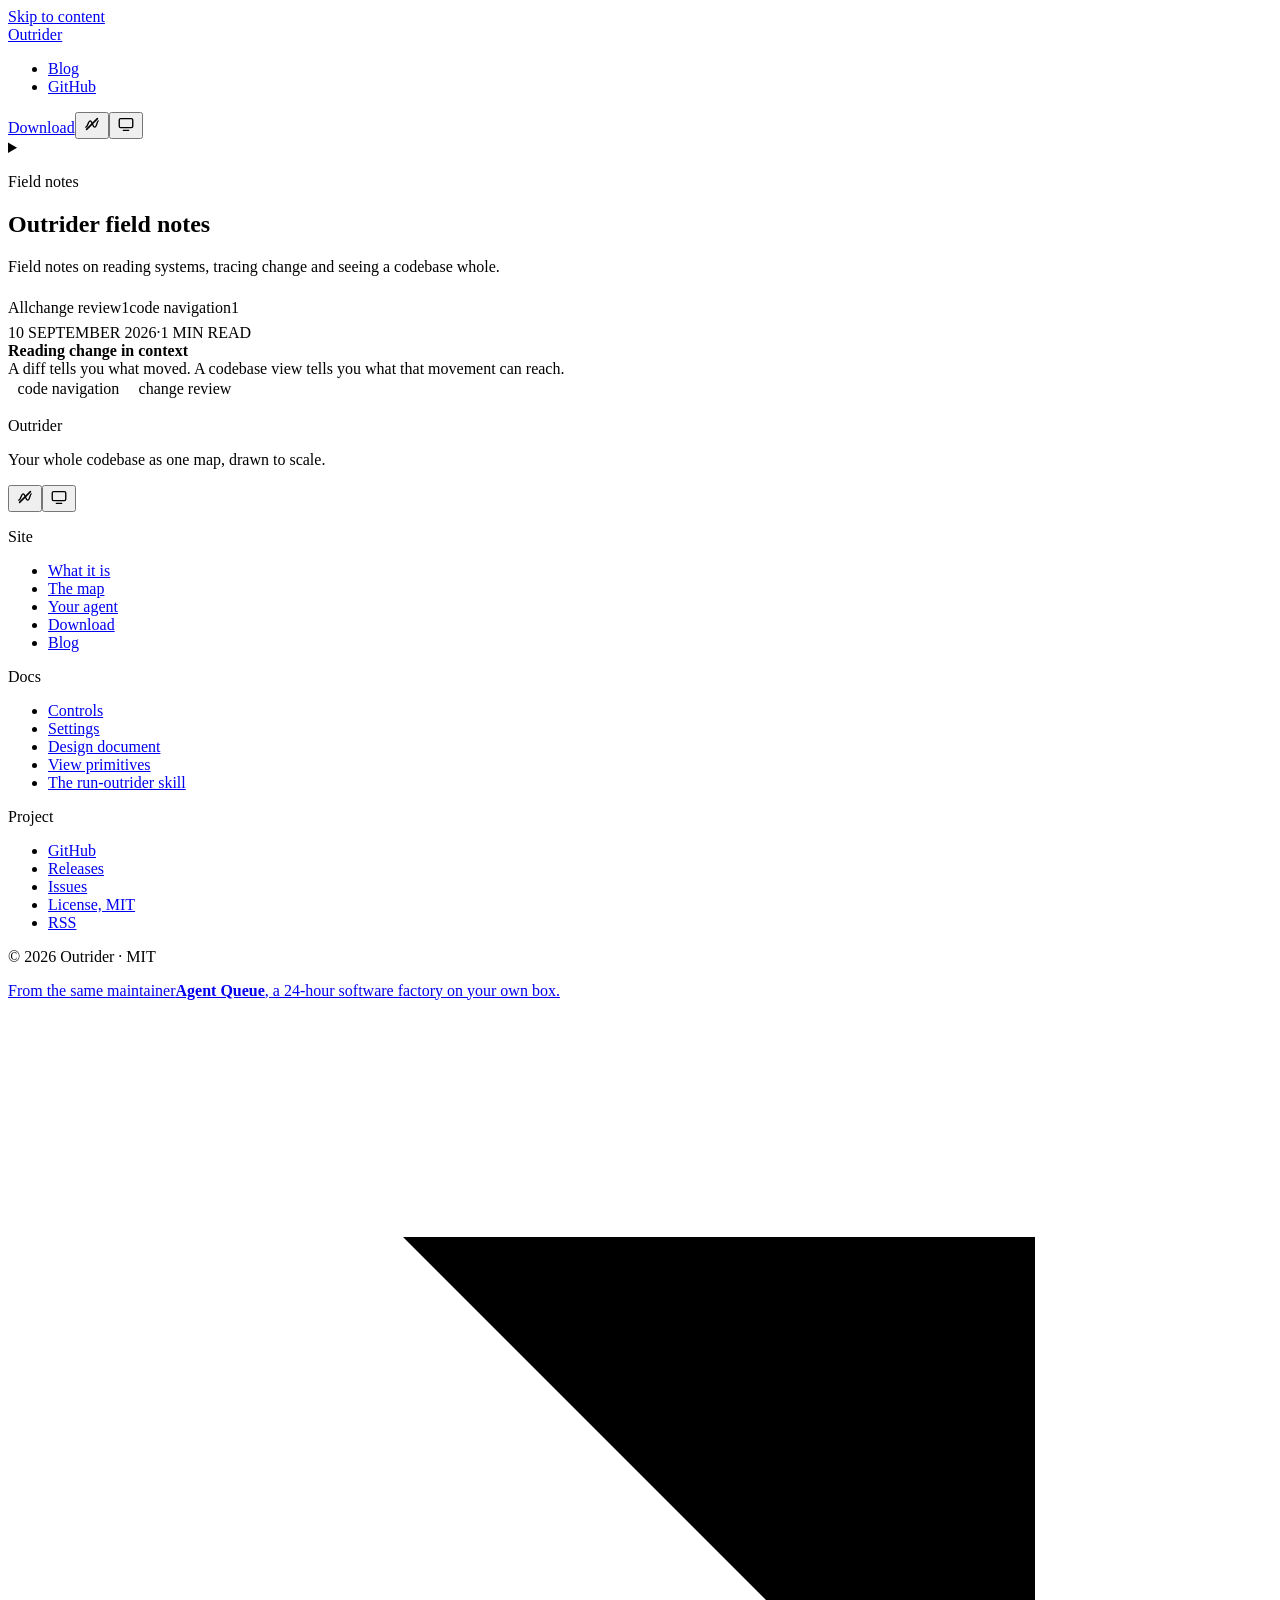
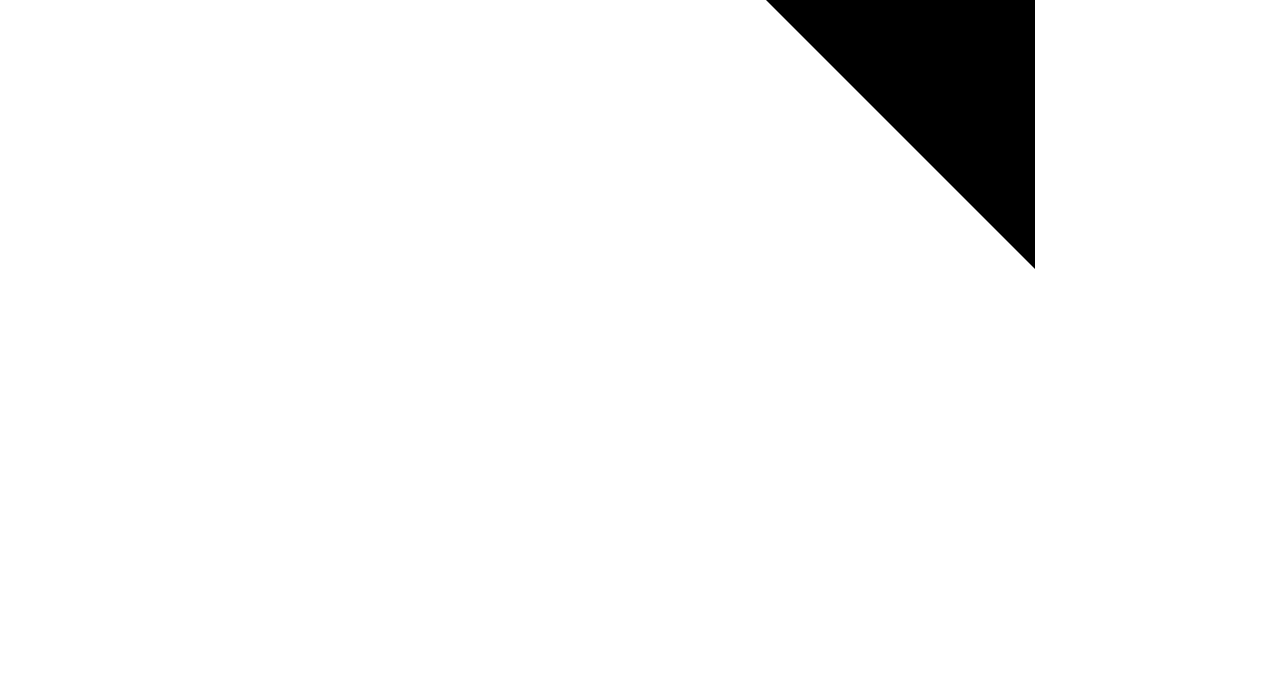
==== blog/index.html @ f823350e "site: publish outrider site from agent-queue-web@7d5fa586" ====
<!DOCTYPE html><html lang="en"><head><meta charset="utf-8"><meta name="viewport" content="width=device-width, initial-scale=1"><title>Field notes · Outrider</title><meta name="description" content="Field notes on reading systems, tracing change and seeing a codebase whole."><link rel="canonical" href="https://electricjack.github.io/outrider-ide/blog/"><link rel="icon" href="/outrider-ide/favicon.svg" type="image/svg+xml"><link rel="alternate" type="application/rss+xml" title="Outrider field notes (RSS)" href="/outrider-ide/blog/rss.xml"><link rel="alternate" type="application/atom+xml" title="Outrider field notes (Atom)" href="/outrider-ide/blog/atom.xml"><meta property="og:type" content="website"><meta property="og:site_name" content="Outrider"><meta property="og:title" content="Field notes · Outrider"><meta property="og:description" content="Field notes on reading systems, tracing change and seeing a codebase whole."><meta property="og:url" content="https://electricjack.github.io/outrider-ide/blog/"><meta property="og:image" content="https://electricjack.github.io/outrider-ide/media/og/home.jpg"><meta property="og:image:alt" content="Matter Engine drawn as one Outrider map, every box a folder, file or function, with git churn painted red."><meta name="twitter:card" content="summary_large_image"><meta name="twitter:title" content="Field notes · Outrider"><meta name="twitter:description" content="Field notes on reading systems, tracing change and seeing a codebase whole."><meta name="twitter:image" content="https://electricjack.github.io/outrider-ide/media/og/home.jpg"><meta name="twitter:image:alt" content="Matter Engine drawn as one Outrider map, every box a folder, file or function, with git churn painted red."><script type="application/ld+json">{"@context":"https://schema.org","@type":"SoftwareApplication","name":"Outrider","applicationCategory":"DeveloperApplication","operatingSystem":"Windows, macOS, Linux","url":"https://electricjack.github.io/outrider-ide/","description":"Your whole codebase as one map, drawn to scale.","license":"https://spdx.org/licenses/MIT.html"}</script><style>@font-face{font-family:"Instrument Sans-8908ac4f0486eaeb";src:url("/outrider-ide/_astro/fonts/35557a33a889e42d.woff2") format("woff2");font-display:swap;unicode-range:U+0000-00FF,U+0131,U+0152-0153,U+02BB-02BC,U+02C6,U+02DA,U+02DC,U+0304,U+0308,U+0329,U+2000-206F,U+20AC,U+2122,U+2191,U+2193,U+2212,U+2215,U+FEFF,U+FFFD;font-weight:400 700;font-style:normal;}@font-face{font-family:"Instrument Sans-8908ac4f0486eaeb fallback: Arial";src:local("Arial");font-display:swap;font-weight:400 700;font-style:normal;size-adjust:102.7365%;ascent-override:94.4163%;descent-override:24.3341%;line-gap-override:0%;}:root{--aqw-font-sans:"Instrument Sans-8908ac4f0486eaeb","Instrument Sans-8908ac4f0486eaeb fallback: Arial",ui-sans-serif,system-ui,-apple-system,"Segoe UI",Helvetica,Arial,sans-serif;}</style><link rel="preload" href="/outrider-ide/_astro/fonts/35557a33a889e42d.woff2" as="font" type="font/woff2" crossorigin><style>@font-face{font-family:"IBM Plex Mono-b015939e311dc352";src:url("/outrider-ide/_astro/fonts/a3a0a8110b9e369d.woff2") format("woff2");font-display:swap;unicode-range:U+0000-00FF,U+0131,U+0152-0153,U+02BB-02BC,U+02C6,U+02DA,U+02DC,U+0304,U+0308,U+0329,U+2000-206F,U+20AC,U+2122,U+2191,U+2193,U+2212,U+2215,U+FEFF,U+FFFD;font-weight:400;font-style:normal;}@font-face{font-family:"IBM Plex Mono-b015939e311dc352";src:url("/outrider-ide/_astro/fonts/918b42621fe434fa.woff2") format("woff2");font-display:swap;unicode-range:U+0000-00FF,U+0131,U+0152-0153,U+02BB-02BC,U+02C6,U+02DA,U+02DC,U+0304,U+0308,U+0329,U+2000-206F,U+20AC,U+2122,U+2191,U+2193,U+2212,U+2215,U+FEFF,U+FFFD;font-weight:500;font-style:normal;}@font-face{font-family:"IBM Plex Mono-b015939e311dc352 fallback: Courier New";src:local("Courier New");font-display:swap;font-weight:400;font-style:normal;size-adjust:99.9837%;ascent-override:102.5167%;descent-override:27.5045%;}@font-face{font-family:"IBM Plex Mono-b015939e311dc352 fallback: Courier New";src:local("Courier New");font-display:swap;font-weight:500;font-style:normal;size-adjust:99.9837%;ascent-override:102.5167%;descent-override:27.5045%;}:root{--aqw-font-mono:"IBM Plex Mono-b015939e311dc352","IBM Plex Mono-b015939e311dc352 fallback: Courier New",ui-monospace,SFMono-Regular,"SF Mono",Menlo,Consolas,monospace;}</style><link rel="preload" href="/outrider-ide/_astro/fonts/a3a0a8110b9e369d.woff2" as="font" type="font/woff2" crossorigin><link rel="preload" href="/outrider-ide/_astro/fonts/918b42621fe434fa.woff2" as="font" type="font/woff2" crossorigin><style>@font-face{font-family:Newsreader-357c24f40d379beb;src:url("/outrider-ide/_astro/fonts/79c1e8686ff9f28f.woff2") format("woff2");font-display:swap;unicode-range:U+0000-00FF,U+0131,U+0152-0153,U+02BB-02BC,U+02C6,U+02DA,U+02DC,U+0304,U+0308,U+0329,U+2000-206F,U+20AC,U+2122,U+2191,U+2193,U+2212,U+2215,U+FEFF,U+FFFD;font-weight:400;font-style:normal;}@font-face{font-family:Newsreader-357c24f40d379beb;src:url("/outrider-ide/_astro/fonts/7d3b5ef129b40bd3.woff2") format("woff2");font-display:swap;unicode-range:U+0000-00FF,U+0131,U+0152-0153,U+02BB-02BC,U+02C6,U+02DA,U+02DC,U+0304,U+0308,U+0329,U+2000-206F,U+20AC,U+2122,U+2191,U+2193,U+2212,U+2215,U+FEFF,U+FFFD;font-weight:600;font-style:normal;}@font-face{font-family:Newsreader-357c24f40d379beb;src:url("/outrider-ide/_astro/fonts/0f485453f30ca084.woff2") format("woff2");font-display:swap;unicode-range:U+0000-00FF,U+0131,U+0152-0153,U+02BB-02BC,U+02C6,U+02DA,U+02DC,U+0304,U+0308,U+0329,U+2000-206F,U+20AC,U+2122,U+2191,U+2193,U+2212,U+2215,U+FEFF,U+FFFD;font-weight:400;font-style:italic;}@font-face{font-family:Newsreader-357c24f40d379beb;src:url("/outrider-ide/_astro/fonts/d3550c5ce627b549.woff2") format("woff2");font-display:swap;unicode-range:U+0000-00FF,U+0131,U+0152-0153,U+02BB-02BC,U+02C6,U+02DA,U+02DC,U+0304,U+0308,U+0329,U+2000-206F,U+20AC,U+2122,U+2191,U+2193,U+2212,U+2215,U+FEFF,U+FFFD;font-weight:600;font-style:italic;}@font-face{font-family:"Newsreader-357c24f40d379beb fallback: Times New Roman";src:local("Times New Roman");font-display:swap;font-weight:400;font-style:normal;size-adjust:105.4769%;ascent-override:69.6835%;descent-override:25.124%;line-gap-override:0%;}@font-face{font-family:"Newsreader-357c24f40d379beb fallback: Times New Roman";src:local("Times New Roman");font-display:swap;font-weight:600;font-style:normal;size-adjust:105.4769%;ascent-override:69.6835%;descent-override:25.124%;line-gap-override:0%;}@font-face{font-family:"Newsreader-357c24f40d379beb fallback: Times New Roman";src:local("Times New Roman");font-display:swap;font-weight:400;font-style:italic;size-adjust:105.4769%;ascent-override:69.6835%;descent-override:25.124%;line-gap-override:0%;}@font-face{font-family:"Newsreader-357c24f40d379beb fallback: Times New Roman";src:local("Times New Roman");font-display:swap;font-weight:600;font-style:italic;size-adjust:105.4769%;ascent-override:69.6835%;descent-override:25.124%;line-gap-override:0%;}:root{--aqw-font-serif:Newsreader-357c24f40d379beb,"Newsreader-357c24f40d379beb fallback: Times New Roman",ui-serif,Georgia,"Iowan Old Style","Times New Roman",serif;}</style><link rel="preload" href="/outrider-ide/_astro/fonts/79c1e8686ff9f28f.woff2" as="font" type="font/woff2" crossorigin><link rel="preload" href="/outrider-ide/_astro/fonts/7d3b5ef129b40bd3.woff2" as="font" type="font/woff2" crossorigin><link rel="preload" href="/outrider-ide/_astro/fonts/0f485453f30ca084.woff2" as="font" type="font/woff2" crossorigin><link rel="preload" href="/outrider-ide/_astro/fonts/d3550c5ce627b549.woff2" as="font" type="font/woff2" crossorigin><script>
  try {
    const stored = localStorage.getItem('aqw-theme');
    if (stored === 'dark' || stored === 'light') {
      document.documentElement.setAttribute('data-theme', stored);
    }
  } catch {
    /* Blocked storage: the OS preference is a perfectly good answer. */
  }
</script><link rel="stylesheet" href="/outrider-ide/_astro/Section.D_fm4JaH.css"><style>.post-card[data-astro-cid-punjeyna]{gap:var(--space-2);padding-block:var(--space-6);border-block-start:var(--hairline) solid var(--color-border-subtle);display:grid}.post-card[data-astro-cid-punjeyna]:first-child{border-block-start:none;padding-block-start:0}.post-card__meta[data-astro-cid-punjeyna]{align-items:center;gap:var(--space-2);font-size:var(--text-2xs);letter-spacing:var(--tracking-wide);text-transform:uppercase;color:var(--color-text-muted);flex-wrap:wrap;margin:0;display:flex}.post-card__draft[data-astro-cid-punjeyna]{border-radius:var(--radius-full);background:var(--brand-accent-subtle);color:var(--brand-accent-text);padding:.1em .5em}.post-card__title[data-astro-cid-punjeyna]{font-size:var(--text-xl);text-wrap:balance;margin:0}.post-card__title[data-astro-cid-punjeyna] a[data-astro-cid-punjeyna]{color:var(--color-text);text-decoration:none}.post-card__title[data-astro-cid-punjeyna] a[data-astro-cid-punjeyna]:after{content:"";position:absolute;inset:0}.post-card[data-astro-cid-punjeyna]{position:relative}.post-card__title[data-astro-cid-punjeyna] a[data-astro-cid-punjeyna]:hover{color:var(--brand-accent-text)}.post-card__description[data-astro-cid-punjeyna]{max-inline-size:var(--measure-wide);color:var(--color-text-secondary);margin:0}.post-card__tags[data-astro-cid-punjeyna]{gap:var(--space-2);margin:var(--space-2) 0 0;flex-wrap:wrap;padding:0;list-style:none;display:flex}.post-card__tag[data-astro-cid-punjeyna]{z-index:var(--z-raised);border:var(--hairline) solid var(--color-border-subtle);border-radius:var(--radius-full);background:var(--color-bg-raised);font-size:var(--text-2xs);color:var(--color-text-muted);padding:.15em .6em;text-decoration:none;display:inline-block;position:relative}.post-card__tag[data-astro-cid-punjeyna]:hover{border-color:var(--brand-accent-border);color:var(--brand-accent-text)}
.tag-rail[data-astro-cid-puzinl6a]{gap:var(--space-2);flex-wrap:wrap;display:flex}.tag-rail__tag[data-astro-cid-puzinl6a]{align-items:center;gap:var(--space-2);min-block-size:2rem;padding-inline:var(--space-3);border:var(--hairline) solid var(--color-border-subtle);border-radius:var(--radius-full);background:var(--color-bg-raised);font-size:var(--text-sm);color:var(--color-text-secondary);transition:border-color var(--duration-fast) var(--ease-standard), color var(--duration-fast) var(--ease-standard), background-color var(--duration-fast) var(--ease-standard);text-decoration:none;display:inline-flex}.tag-rail__tag[data-astro-cid-puzinl6a]:hover{border-color:var(--color-border-strong);color:var(--color-text)}.tag-rail__tag[data-astro-cid-puzinl6a][aria-current=page]{border-color:var(--brand-accent);background:var(--brand-accent-subtle);color:var(--brand-accent-text)}.tag-rail__count[data-astro-cid-puzinl6a]{font-size:var(--text-2xs);color:var(--color-text-muted);font-variant-numeric:tabular-nums}.tag-rail__tag[data-astro-cid-puzinl6a][aria-current=page] .tag-rail__count[data-astro-cid-puzinl6a]{color:inherit}.blog-index[data-astro-cid-s4xm4tsb]{display:grid}.blog-index__empty[data-astro-cid-s4xm4tsb]{color:var(--color-text-muted)}
</style></head><body><header class="nav" data-astro-cid-k6mp4tb7><a class="skip-link" href="#main" data-astro-cid-k6mp4tb7>Skip to content</a><div class="nav__inner" data-astro-cid-k6mp4tb7><a class="nav__brand" href="/outrider-ide/" data-astro-cid-k6mp4tb7><span class="nav__brand-name" data-astro-cid-k6mp4tb7>Outrider</span></a><nav class="nav__links" aria-label="Primary" data-astro-cid-k6mp4tb7><ul role="list" class="nav__list" data-astro-cid-k6mp4tb7><li data-astro-cid-k6mp4tb7><a class="nav__link" href="/outrider-ide/blog/" data-astro-cid-k6mp4tb7>Blog</a></li><li data-astro-cid-k6mp4tb7><a class="nav__link" href="https://github.com/ElectricJack/outrider-ide" rel="noopener noreferrer" target="_blank" data-astro-cid-k6mp4tb7>GitHub</a></li></ul></nav><div class="nav__actions" data-astro-cid-k6mp4tb7><a href="/outrider-ide/#download" slot="actions" data-astro-cid-fzzutx4f="true" class="btn btn--primary btn--sm"><span class="btn__label" data-astro-cid-fzzutx4f>Download</span></a><style>astro-island,astro-slot,astro-static-slot{display:contents}</style><script>(()=>{var l=(n,t)=>{let i=async()=>{await(await n())()},e=typeof t.value=="object"?t.value:void 0,s={timeout:e==null?void 0:e.timeout};"requestIdleCallback"in window?window.requestIdleCallback(i,s):setTimeout(i,s.timeout||200)};(self.Astro||(self.Astro={})).idle=l;window.dispatchEvent(new Event("astro:idle"));})();</script><script>(()=>{var g=Object.defineProperty;var w=(a,s,c)=>s in a?g(a,s,{enumerable:!0,configurable:!0,writable:!0,value:c}):a[s]=c;var l=(a,s,c)=>w(a,typeof s!="symbol"?s+"":s,c);var E=new Set(["__proto__","constructor","prototype"]);{let a={0:t=>y(t),1:t=>c(t),2:t=>new RegExp(t),3:t=>new Date(t),4:t=>new Map(c(t)),5:t=>new Set(c(t)),6:t=>BigInt(t),7:t=>new URL(t),8:t=>new Uint8Array(t),9:t=>new Uint16Array(t),10:t=>new Uint32Array(t),11:t=>Number.POSITIVE_INFINITY*t},s=t=>{let[p,e]=t;return p in a?a[p](e):void 0},c=t=>t.map(s),y=t=>typeof t!="object"||t===null?t:Object.fromEntries(Object.entries(t).map(([p,e])=>[p,s(e)]));class f extends HTMLElement{constructor(){super(...arguments);l(this,"Component");l(this,"hydrator");l(this,"hydrate",async()=>{var b;if(!this.hydrator||!this.isConnected)return;let e=(b=this.parentElement)==null?void 0:b.closest("astro-island[ssr]");if(e){e.addEventListener("astro:hydrate",this.hydrate,{once:!0});return}let r=this.querySelectorAll("astro-slot"),n={},d=this.querySelectorAll("template[data-astro-template]");for(let o of d){let i=o.closest(this.tagName);i!=null&&i.isSameNode(this)&&(n[o.getAttribute("data-astro-template")||"default"]=o.innerHTML,o.remove())}for(let o of r){let i=o.closest(this.tagName);i!=null&&i.isSameNode(this)&&(n[o.getAttribute("name")||"default"]=o.innerHTML)}let u;try{u=this.hasAttribute("props")?y(JSON.parse(this.getAttribute("props"))):{}}catch(o){let i=this.getAttribute("component-url")||"<unknown>",v=this.getAttribute("component-export");throw v&&(i+=` (export ${v})`),console.error(`[hydrate] Error parsing props for component ${i}`,this.getAttribute("props"),o),o}let h;await this.hydrator(this)(this.Component,u,n,{client:this.getAttribute("client")}),this.removeAttribute("ssr"),this.dispatchEvent(new CustomEvent("astro:hydrate"))});l(this,"unmount",()=>{this.isConnected||this.dispatchEvent(new CustomEvent("astro:unmount"))})}disconnectedCallback(){document.removeEventListener("astro:after-swap",this.unmount),document.addEventListener("astro:after-swap",this.unmount,{once:!0})}connectedCallback(){if(!this.hasAttribute("await-children")||document.readyState==="interactive"||document.readyState==="complete")this.childrenConnectedCallback();else{let e=()=>{document.removeEventListener("DOMContentLoaded",e),r.disconnect(),this.childrenConnectedCallback()},r=new MutationObserver(()=>{var n;((n=this.lastChild)==null?void 0:n.nodeType)===Node.COMMENT_NODE&&this.lastChild.nodeValue==="astro:end"&&(this.lastChild.remove(),e())});r.observe(this,{childList:!0}),document.addEventListener("DOMContentLoaded",e)}}async childrenConnectedCallback(){let e=this.getAttribute("before-hydration-url");e&&await import(e),this.start()}getRetryImportUrl(e){let r=new URL(e,document.baseURI);return r.searchParams.set("astro-retry",Date.now().toString()),r.toString()}async importWithRetry(e){try{return await import(e)}catch(r){return await new Promise(n=>setTimeout(n,1e3)),import(this.getRetryImportUrl(e))}}handleHydrationError(e){let r=this.getAttribute("component-url"),n=new CustomEvent("astro:hydration-error",{cancelable:!0,bubbles:!0,composed:!0,detail:{error:e,componentUrl:r}});this.dispatchEvent(n)&&console.error(`[astro-island] Error hydrating ${r}`,e)}async start(){let e=JSON.parse(this.getAttribute("opts")),r=this.getAttribute("client");if(Astro[r]===void 0){window.addEventListener(`astro:${r}`,()=>this.start(),{once:!0});return}try{await Astro[r](async()=>{let n=this.getAttribute("renderer-url");try{let[d,{default:u}]=await Promise.all([this.importWithRetry(this.getAttribute("component-url")),n?this.importWithRetry(n):Promise.resolve({default:()=>()=>{}})]),h=this.getAttribute("component-export")||"default";if(h.includes(".")){this.Component=d;for(let m of h.split(".")){if(E.has(m)||!this.Component||typeof this.Component!="object"&&typeof this.Component!="function"||!Object.hasOwn(this.Component,m))throw new Error(`Invalid component export path: ${h}`);this.Component=this.Component[m]}}else{if(E.has(h))throw new Error(`Invalid component export path: ${h}`);this.Component=d[h]}return this.hydrator=u,this.hydrate}catch(d){return this.handleHydrationError(d),()=>{}}},e,this)}catch(n){this.handleHydrationError(n)}}attributeChangedCallback(){this.hydrate()}}l(f,"observedAttributes",["props"]),customElements.get("astro-island")||customElements.define("astro-island",f)}})();</script><astro-island uid="2pSpqh" prefix="r6" component-url="/outrider-ide/_astro/MotionToggle.HP6W-DJe.js" component-export="default" renderer-url="/outrider-ide/_astro/client.Buyw3Q1S.js" props="{}" ssr client="idle" opts="{&quot;name&quot;:&quot;MotionToggle&quot;,&quot;value&quot;:true}" await-children><button type="button" class="icon-btn" aria-label="Motion reduced. Turn motion on." title="Motion reduced"><span aria-hidden="true"><svg viewBox="0 0 20 20" width="18" height="18" fill="none" stroke="currentColor" stroke-width="1.5" stroke-linecap="round"><path d="M3 13.5c2.5 0 2.5-7 5-7s2.5 7 5 7 2.5-7 4-7"></path><path d="M4 16 16 4" stroke-width="1.75"></path></svg></span></button><!--astro:end--></astro-island><astro-island uid="1WVDhT" prefix="r7" component-url="/outrider-ide/_astro/ThemeToggle.5QM53_yn.js" component-export="default" renderer-url="/outrider-ide/_astro/client.Buyw3Q1S.js" props="{}" ssr client="idle" opts="{&quot;name&quot;:&quot;ThemeToggle&quot;,&quot;value&quot;:true}" await-children><button type="button" class="icon-btn" aria-label="System theme. Switch to light theme." title="System theme"><span aria-hidden="true"><svg viewBox="0 0 20 20" width="18" height="18" fill="none" stroke="currentColor" stroke-width="1.5" stroke-linecap="round" stroke-linejoin="round"><rect x="2.5" y="4" width="15" height="10" rx="1.5"></rect><path d="M7 17h6"></path></svg></span></button><!--astro:end--></astro-island></div><details class="nav__disclosure" data-astro-cid-k6mp4tb7><summary class="nav__toggle" aria-label="Menu" data-astro-cid-k6mp4tb7><span class="nav__toggle-bars" aria-hidden="true" data-astro-cid-k6mp4tb7><i data-astro-cid-k6mp4tb7></i><i data-astro-cid-k6mp4tb7></i></span></summary><div class="nav__panel" data-astro-cid-k6mp4tb7><ul role="list" class="nav__panel-list" data-astro-cid-k6mp4tb7><li data-astro-cid-k6mp4tb7><a class="nav__panel-link" href="/outrider-ide/blog/" data-astro-cid-k6mp4tb7>Blog</a></li><li data-astro-cid-k6mp4tb7><a class="nav__panel-link" href="https://github.com/ElectricJack/outrider-ide" rel="noopener noreferrer" target="_blank" data-astro-cid-k6mp4tb7>GitHub</a></li></ul><div class="nav__panel-actions" data-astro-cid-k6mp4tb7><a href="/outrider-ide/#download" slot="actions" data-astro-cid-fzzutx4f="true" class="btn btn--primary btn--sm"><span class="btn__label" data-astro-cid-fzzutx4f>Download</span></a><astro-island uid="2pSpqh" prefix="r10" component-url="/outrider-ide/_astro/MotionToggle.HP6W-DJe.js" component-export="default" renderer-url="/outrider-ide/_astro/client.Buyw3Q1S.js" props="{}" ssr client="idle" opts="{&quot;name&quot;:&quot;MotionToggle&quot;,&quot;value&quot;:true}" await-children><button type="button" class="icon-btn" aria-label="Motion reduced. Turn motion on." title="Motion reduced"><span aria-hidden="true"><svg viewBox="0 0 20 20" width="18" height="18" fill="none" stroke="currentColor" stroke-width="1.5" stroke-linecap="round"><path d="M3 13.5c2.5 0 2.5-7 5-7s2.5 7 5 7 2.5-7 4-7"></path><path d="M4 16 16 4" stroke-width="1.75"></path></svg></span></button><!--astro:end--></astro-island><astro-island uid="1WVDhT" prefix="r11" component-url="/outrider-ide/_astro/ThemeToggle.5QM53_yn.js" component-export="default" renderer-url="/outrider-ide/_astro/client.Buyw3Q1S.js" props="{}" ssr client="idle" opts="{&quot;name&quot;:&quot;ThemeToggle&quot;,&quot;value&quot;:true}" await-children><button type="button" class="icon-btn" aria-label="System theme. Switch to light theme." title="System theme"><span aria-hidden="true"><svg viewBox="0 0 20 20" width="18" height="18" fill="none" stroke="currentColor" stroke-width="1.5" stroke-linecap="round" stroke-linejoin="round"><rect x="2.5" y="4" width="15" height="10" rx="1.5"></rect><path d="M7 17h6"></path></svg></span></button><!--astro:end--></astro-island></div></div></details></div></header><script type="module">document.querySelectorAll(`.nav__disclosure`).forEach(e=>{e.addEventListener(`click`,t=>{t.target.closest(`a`)&&(e.open=!1)})});</script><main id="main"><section class="section section--base" data-astro-cid-s4xm4tsb="true" data-astro-cid-bzen3auu><div class="section__inner section__inner--text" data-astro-cid-bzen3auu><header class="section__header" data-astro-cid-bzen3auu><p class="u-eyebrow section__eyebrow" data-astro-cid-bzen3auu>Field notes</p><h1 class="section__title" data-astro-cid-bzen3auu="true">Outrider field notes</h1><p class="section__lede" data-astro-cid-bzen3auu>Field notes on reading systems, tracing change and seeing a codebase whole.</p><nav class="tag-rail" aria-label="Filter posts by tag" data-astro-cid-puzinl6a><a class="tag-rail__tag u-mono" href="/outrider-ide/blog/" aria-current="page" data-astro-cid-puzinl6a>All</a><a class="tag-rail__tag u-mono" href="/outrider-ide/blog/tags/change-review/" data-astro-cid-puzinl6a>change review<span class="tag-rail__count" data-astro-cid-puzinl6a>1</span></a><a class="tag-rail__tag u-mono" href="/outrider-ide/blog/tags/code-navigation/" data-astro-cid-puzinl6a>code navigation<span class="tag-rail__count" data-astro-cid-puzinl6a>1</span></a></nav></header><div class="blog-index" data-astro-cid-s4xm4tsb><article class="post-card" data-astro-cid-punjeyna><p class="post-card__meta u-mono" data-astro-cid-punjeyna><time datetime="2026-09-10T00:00:00.000Z" data-astro-cid-punjeyna>10 September 2026</time><span aria-hidden="true" data-astro-cid-punjeyna>·</span><span data-astro-cid-punjeyna>1 min read</span></p><h2 class="post-card__title" data-astro-cid-punjeyna="true"><a href="/outrider-ide/blog/reading-change-in-context/" data-astro-cid-punjeyna>Reading change in context</a></h2><p class="post-card__description" data-astro-cid-punjeyna>A diff tells you what moved. A codebase view tells you what that movement can reach.</p><ul role="list" class="post-card__tags" data-astro-cid-punjeyna><li data-astro-cid-punjeyna><a class="post-card__tag u-mono" href="/outrider-ide/blog/tags/code-navigation/" data-astro-cid-punjeyna>code navigation</a></li><li data-astro-cid-punjeyna><a class="post-card__tag u-mono" href="/outrider-ide/blog/tags/change-review/" data-astro-cid-punjeyna>change review</a></li></ul></article></div></div></section></main><footer class="footer" data-astro-cid-onxb2soh><div class="footer__inner" data-astro-cid-onxb2soh><div class="footer__brand" data-astro-cid-onxb2soh><p class="footer__name" data-astro-cid-onxb2soh>Outrider</p><p class="footer__tagline" data-astro-cid-onxb2soh>Your whole codebase as one map, drawn to scale.</p><div class="footer__controls" data-astro-cid-onxb2soh><astro-island uid="2pSpqh" prefix="r8" component-url="/outrider-ide/_astro/MotionToggle.HP6W-DJe.js" component-export="default" renderer-url="/outrider-ide/_astro/client.Buyw3Q1S.js" props="{}" ssr client="idle" opts="{&quot;name&quot;:&quot;MotionToggle&quot;,&quot;value&quot;:true}" await-children><button type="button" class="icon-btn" aria-label="Motion reduced. Turn motion on." title="Motion reduced"><span aria-hidden="true"><svg viewBox="0 0 20 20" width="18" height="18" fill="none" stroke="currentColor" stroke-width="1.5" stroke-linecap="round"><path d="M3 13.5c2.5 0 2.5-7 5-7s2.5 7 5 7 2.5-7 4-7"></path><path d="M4 16 16 4" stroke-width="1.75"></path></svg></span></button><!--astro:end--></astro-island><astro-island uid="1WVDhT" prefix="r9" component-url="/outrider-ide/_astro/ThemeToggle.5QM53_yn.js" component-export="default" renderer-url="/outrider-ide/_astro/client.Buyw3Q1S.js" props="{}" ssr client="idle" opts="{&quot;name&quot;:&quot;ThemeToggle&quot;,&quot;value&quot;:true}" await-children><button type="button" class="icon-btn" aria-label="System theme. Switch to light theme." title="System theme"><span aria-hidden="true"><svg viewBox="0 0 20 20" width="18" height="18" fill="none" stroke="currentColor" stroke-width="1.5" stroke-linecap="round" stroke-linejoin="round"><rect x="2.5" y="4" width="15" height="10" rx="1.5"></rect><path d="M7 17h6"></path></svg></span></button><!--astro:end--></astro-island></div></div><div class="footer__columns" data-astro-cid-onxb2soh><nav class="footer__column" aria-label="Site" data-astro-cid-onxb2soh><p class="u-eyebrow" data-astro-cid-onxb2soh>Site</p><ul role="list" class="footer__list" data-astro-cid-onxb2soh><li data-astro-cid-onxb2soh><a class="footer__link" href="/outrider-ide/#what-it-is" data-astro-cid-onxb2soh>What it is</a></li><li data-astro-cid-onxb2soh><a class="footer__link" href="/outrider-ide/#proof" data-astro-cid-onxb2soh>The map</a></li><li data-astro-cid-onxb2soh><a class="footer__link" href="/outrider-ide/#agents" data-astro-cid-onxb2soh>Your agent</a></li><li data-astro-cid-onxb2soh><a class="footer__link" href="/outrider-ide/#download" data-astro-cid-onxb2soh>Download</a></li><li data-astro-cid-onxb2soh><a class="footer__link" href="/outrider-ide/blog/" data-astro-cid-onxb2soh>Blog</a></li></ul></nav><nav class="footer__column" aria-label="Docs" data-astro-cid-onxb2soh><p class="u-eyebrow" data-astro-cid-onxb2soh>Docs</p><ul role="list" class="footer__list" data-astro-cid-onxb2soh><li data-astro-cid-onxb2soh><a class="footer__link" href="https://github.com/ElectricJack/outrider-ide/blob/main/README.md#controls" data-astro-cid-onxb2soh>Controls</a></li><li data-astro-cid-onxb2soh><a class="footer__link" href="https://github.com/ElectricJack/outrider-ide/blob/main/README.md#settings" data-astro-cid-onxb2soh>Settings</a></li><li data-astro-cid-onxb2soh><a class="footer__link" href="https://github.com/ElectricJack/outrider-ide/blob/main/docs/code-comprehension-viewer-design.md" data-astro-cid-onxb2soh>Design document</a></li><li data-astro-cid-onxb2soh><a class="footer__link" href="https://github.com/ElectricJack/outrider-ide/blob/main/docs/view-primitives.md" data-astro-cid-onxb2soh>View primitives</a></li><li data-astro-cid-onxb2soh><a class="footer__link" href="https://github.com/ElectricJack/outrider-ide/blob/main/.claude/skills/run-outrider/SKILL.md" data-astro-cid-onxb2soh>The run-outrider skill</a></li></ul></nav><nav class="footer__column" aria-label="Project" data-astro-cid-onxb2soh><p class="u-eyebrow" data-astro-cid-onxb2soh>Project</p><ul role="list" class="footer__list" data-astro-cid-onxb2soh><li data-astro-cid-onxb2soh><a class="footer__link" href="https://github.com/ElectricJack/outrider-ide" rel="noopener noreferrer" target="_blank" data-astro-cid-onxb2soh>GitHub</a></li><li data-astro-cid-onxb2soh><a class="footer__link" href="https://github.com/ElectricJack/outrider-ide/releases" rel="noopener noreferrer" target="_blank" data-astro-cid-onxb2soh>Releases</a></li><li data-astro-cid-onxb2soh><a class="footer__link" href="https://github.com/ElectricJack/outrider-ide/issues" rel="noopener noreferrer" target="_blank" data-astro-cid-onxb2soh>Issues</a></li><li data-astro-cid-onxb2soh><a class="footer__link" href="https://github.com/ElectricJack/outrider-ide/blob/main/LICENSE" rel="noopener noreferrer" target="_blank" data-astro-cid-onxb2soh>License, MIT</a></li><li data-astro-cid-onxb2soh><a class="footer__link" href="/outrider-ide/blog/rss.xml" data-astro-cid-onxb2soh>RSS</a></li></ul></nav></div></div><div class="footer__legal" data-astro-cid-onxb2soh><p data-astro-cid-onxb2soh>&copy; 2026 Outrider · MIT</p><a class="cross-site" href="https://agentqueue.dev" aria-label="From the same maintainer: Agent Queue, a 24-hour software factory on your own box." data-astro-cid-u3tyigqo><span class="cross-site__relationship" data-astro-cid-u3tyigqo>From the same maintainer</span><span class="cross-site__line" data-astro-cid-u3tyigqo><strong class="cross-site__label" data-astro-cid-u3tyigqo>Agent Queue</strong><span class="cross-site__definition" data-astro-cid-u3tyigqo>, a 24-hour software factory on your own box.</span></span><svg viewBox="0 0 16 16" aria-hidden="true" data-astro-cid-u3tyigqo><path d="M5 3h8v8M13 3 4 12" data-astro-cid-u3tyigqo></path></svg></a></div></footer></body></html>
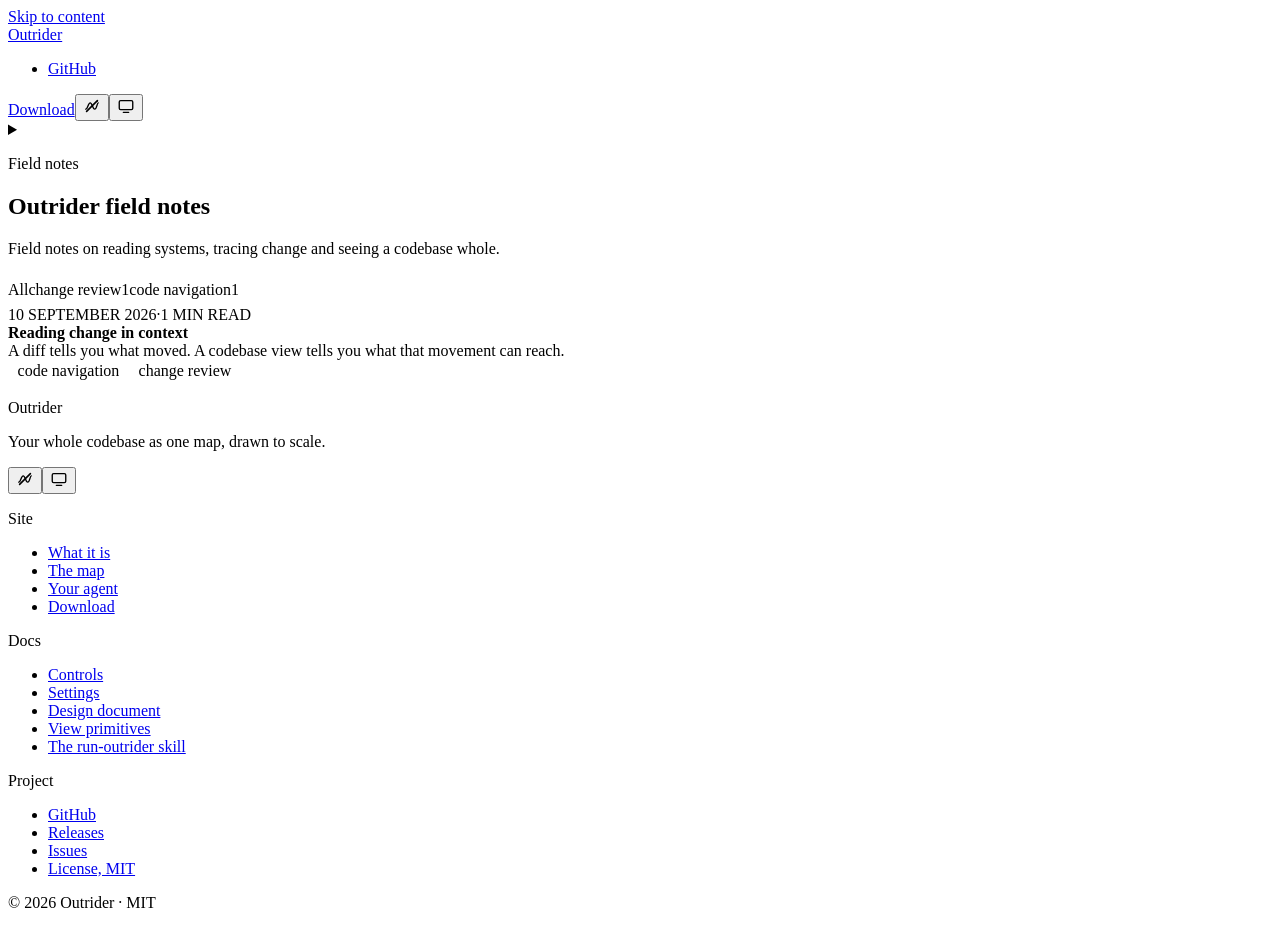
==== commit 1e71ff3a: "site: publish outrider site from agent-queue-web@a75748df" ====
--- a/blog/index.html
+++ b/blog/index.html
@@ -9,4 +9,4 @@
   }
 </script><link rel="stylesheet" href="/outrider-ide/_astro/Section.D_fm4JaH.css"><style>.post-card[data-astro-cid-punjeyna]{gap:var(--space-2);padding-block:var(--space-6);border-block-start:var(--hairline) solid var(--color-border-subtle);display:grid}.post-card[data-astro-cid-punjeyna]:first-child{border-block-start:none;padding-block-start:0}.post-card__meta[data-astro-cid-punjeyna]{align-items:center;gap:var(--space-2);font-size:var(--text-2xs);letter-spacing:var(--tracking-wide);text-transform:uppercase;color:var(--color-text-muted);flex-wrap:wrap;margin:0;display:flex}.post-card__draft[data-astro-cid-punjeyna]{border-radius:var(--radius-full);background:var(--brand-accent-subtle);color:var(--brand-accent-text);padding:.1em .5em}.post-card__title[data-astro-cid-punjeyna]{font-size:var(--text-xl);text-wrap:balance;margin:0}.post-card__title[data-astro-cid-punjeyna] a[data-astro-cid-punjeyna]{color:var(--color-text);text-decoration:none}.post-card__title[data-astro-cid-punjeyna] a[data-astro-cid-punjeyna]:after{content:"";position:absolute;inset:0}.post-card[data-astro-cid-punjeyna]{position:relative}.post-card__title[data-astro-cid-punjeyna] a[data-astro-cid-punjeyna]:hover{color:var(--brand-accent-text)}.post-card__description[data-astro-cid-punjeyna]{max-inline-size:var(--measure-wide);color:var(--color-text-secondary);margin:0}.post-card__tags[data-astro-cid-punjeyna]{gap:var(--space-2);margin:var(--space-2) 0 0;flex-wrap:wrap;padding:0;list-style:none;display:flex}.post-card__tag[data-astro-cid-punjeyna]{z-index:var(--z-raised);border:var(--hairline) solid var(--color-border-subtle);border-radius:var(--radius-full);background:var(--color-bg-raised);font-size:var(--text-2xs);color:var(--color-text-muted);padding:.15em .6em;text-decoration:none;display:inline-block;position:relative}.post-card__tag[data-astro-cid-punjeyna]:hover{border-color:var(--brand-accent-border);color:var(--brand-accent-text)}
 .tag-rail[data-astro-cid-puzinl6a]{gap:var(--space-2);flex-wrap:wrap;display:flex}.tag-rail__tag[data-astro-cid-puzinl6a]{align-items:center;gap:var(--space-2);min-block-size:2rem;padding-inline:var(--space-3);border:var(--hairline) solid var(--color-border-subtle);border-radius:var(--radius-full);background:var(--color-bg-raised);font-size:var(--text-sm);color:var(--color-text-secondary);transition:border-color var(--duration-fast) var(--ease-standard), color var(--duration-fast) var(--ease-standard), background-color var(--duration-fast) var(--ease-standard);text-decoration:none;display:inline-flex}.tag-rail__tag[data-astro-cid-puzinl6a]:hover{border-color:var(--color-border-strong);color:var(--color-text)}.tag-rail__tag[data-astro-cid-puzinl6a][aria-current=page]{border-color:var(--brand-accent);background:var(--brand-accent-subtle);color:var(--brand-accent-text)}.tag-rail__count[data-astro-cid-puzinl6a]{font-size:var(--text-2xs);color:var(--color-text-muted);font-variant-numeric:tabular-nums}.tag-rail__tag[data-astro-cid-puzinl6a][aria-current=page] .tag-rail__count[data-astro-cid-puzinl6a]{color:inherit}.blog-index[data-astro-cid-s4xm4tsb]{display:grid}.blog-index__empty[data-astro-cid-s4xm4tsb]{color:var(--color-text-muted)}
-</style></head><body><header class="nav" data-astro-cid-k6mp4tb7><a class="skip-link" href="#main" data-astro-cid-k6mp4tb7>Skip to content</a><div class="nav__inner" data-astro-cid-k6mp4tb7><a class="nav__brand" href="/outrider-ide/" data-astro-cid-k6mp4tb7><span class="nav__brand-name" data-astro-cid-k6mp4tb7>Outrider</span></a><nav class="nav__links" aria-label="Primary" data-astro-cid-k6mp4tb7><ul role="list" class="nav__list" data-astro-cid-k6mp4tb7><li data-astro-cid-k6mp4tb7><a class="nav__link" href="/outrider-ide/blog/" data-astro-cid-k6mp4tb7>Blog</a></li><li data-astro-cid-k6mp4tb7><a class="nav__link" href="https://github.com/ElectricJack/outrider-ide" rel="noopener noreferrer" target="_blank" data-astro-cid-k6mp4tb7>GitHub</a></li></ul></nav><div class="nav__actions" data-astro-cid-k6mp4tb7><a href="/outrider-ide/#download" slot="actions" data-astro-cid-fzzutx4f="true" class="btn btn--primary btn--sm"><span class="btn__label" data-astro-cid-fzzutx4f>Download</span></a><style>astro-island,astro-slot,astro-static-slot{display:contents}</style><script>(()=>{var l=(n,t)=>{let i=async()=>{await(await n())()},e=typeof t.value=="object"?t.value:void 0,s={timeout:e==null?void 0:e.timeout};"requestIdleCallback"in window?window.requestIdleCallback(i,s):setTimeout(i,s.timeout||200)};(self.Astro||(self.Astro={})).idle=l;window.dispatchEvent(new Event("astro:idle"));})();</script><script>(()=>{var g=Object.defineProperty;var w=(a,s,c)=>s in a?g(a,s,{enumerable:!0,configurable:!0,writable:!0,value:c}):a[s]=c;var l=(a,s,c)=>w(a,typeof s!="symbol"?s+"":s,c);var E=new Set(["__proto__","constructor","prototype"]);{let a={0:t=>y(t),1:t=>c(t),2:t=>new RegExp(t),3:t=>new Date(t),4:t=>new Map(c(t)),5:t=>new Set(c(t)),6:t=>BigInt(t),7:t=>new URL(t),8:t=>new Uint8Array(t),9:t=>new Uint16Array(t),10:t=>new Uint32Array(t),11:t=>Number.POSITIVE_INFINITY*t},s=t=>{let[p,e]=t;return p in a?a[p](e):void 0},c=t=>t.map(s),y=t=>typeof t!="object"||t===null?t:Object.fromEntries(Object.entries(t).map(([p,e])=>[p,s(e)]));class f extends HTMLElement{constructor(){super(...arguments);l(this,"Component");l(this,"hydrator");l(this,"hydrate",async()=>{var b;if(!this.hydrator||!this.isConnected)return;let e=(b=this.parentElement)==null?void 0:b.closest("astro-island[ssr]");if(e){e.addEventListener("astro:hydrate",this.hydrate,{once:!0});return}let r=this.querySelectorAll("astro-slot"),n={},d=this.querySelectorAll("template[data-astro-template]");for(let o of d){let i=o.closest(this.tagName);i!=null&&i.isSameNode(this)&&(n[o.getAttribute("data-astro-template")||"default"]=o.innerHTML,o.remove())}for(let o of r){let i=o.closest(this.tagName);i!=null&&i.isSameNode(this)&&(n[o.getAttribute("name")||"default"]=o.innerHTML)}let u;try{u=this.hasAttribute("props")?y(JSON.parse(this.getAttribute("props"))):{}}catch(o){let i=this.getAttribute("component-url")||"<unknown>",v=this.getAttribute("component-export");throw v&&(i+=` (export ${v})`),console.error(`[hydrate] Error parsing props for component ${i}`,this.getAttribute("props"),o),o}let h;await this.hydrator(this)(this.Component,u,n,{client:this.getAttribute("client")}),this.removeAttribute("ssr"),this.dispatchEvent(new CustomEvent("astro:hydrate"))});l(this,"unmount",()=>{this.isConnected||this.dispatchEvent(new CustomEvent("astro:unmount"))})}disconnectedCallback(){document.removeEventListener("astro:after-swap",this.unmount),document.addEventListener("astro:after-swap",this.unmount,{once:!0})}connectedCallback(){if(!this.hasAttribute("await-children")||document.readyState==="interactive"||document.readyState==="complete")this.childrenConnectedCallback();else{let e=()=>{document.removeEventListener("DOMContentLoaded",e),r.disconnect(),this.childrenConnectedCallback()},r=new MutationObserver(()=>{var n;((n=this.lastChild)==null?void 0:n.nodeType)===Node.COMMENT_NODE&&this.lastChild.nodeValue==="astro:end"&&(this.lastChild.remove(),e())});r.observe(this,{childList:!0}),document.addEventListener("DOMContentLoaded",e)}}async childrenConnectedCallback(){let e=this.getAttribute("before-hydration-url");e&&await import(e),this.start()}getRetryImportUrl(e){let r=new URL(e,document.baseURI);return r.searchParams.set("astro-retry",Date.now().toString()),r.toString()}async importWithRetry(e){try{return await import(e)}catch(r){return await new Promise(n=>setTimeout(n,1e3)),import(this.getRetryImportUrl(e))}}handleHydrationError(e){let r=this.getAttribute("component-url"),n=new CustomEvent("astro:hydration-error",{cancelable:!0,bubbles:!0,composed:!0,detail:{error:e,componentUrl:r}});this.dispatchEvent(n)&&console.error(`[astro-island] Error hydrating ${r}`,e)}async start(){let e=JSON.parse(this.getAttribute("opts")),r=this.getAttribute("client");if(Astro[r]===void 0){window.addEventListener(`astro:${r}`,()=>this.start(),{once:!0});return}try{await Astro[r](async()=>{let n=this.getAttribute("renderer-url");try{let[d,{default:u}]=await Promise.all([this.importWithRetry(this.getAttribute("component-url")),n?this.importWithRetry(n):Promise.resolve({default:()=>()=>{}})]),h=this.getAttribute("component-export")||"default";if(h.includes(".")){this.Component=d;for(let m of h.split(".")){if(E.has(m)||!this.Component||typeof this.Component!="object"&&typeof this.Component!="function"||!Object.hasOwn(this.Component,m))throw new Error(`Invalid component export path: ${h}`);this.Component=this.Component[m]}}else{if(E.has(h))throw new Error(`Invalid component export path: ${h}`);this.Component=d[h]}return this.hydrator=u,this.hydrate}catch(d){return this.handleHydrationError(d),()=>{}}},e,this)}catch(n){this.handleHydrationError(n)}}attributeChangedCallback(){this.hydrate()}}l(f,"observedAttributes",["props"]),customElements.get("astro-island")||customElements.define("astro-island",f)}})();</script><astro-island uid="2pSpqh" prefix="r6" component-url="/outrider-ide/_astro/MotionToggle.HP6W-DJe.js" component-export="default" renderer-url="/outrider-ide/_astro/client.Buyw3Q1S.js" props="{}" ssr client="idle" opts="{&quot;name&quot;:&quot;MotionToggle&quot;,&quot;value&quot;:true}" await-children><button type="button" class="icon-btn" aria-label="Motion reduced. Turn motion on." title="Motion reduced"><span aria-hidden="true"><svg viewBox="0 0 20 20" width="18" height="18" fill="none" stroke="currentColor" stroke-width="1.5" stroke-linecap="round"><path d="M3 13.5c2.5 0 2.5-7 5-7s2.5 7 5 7 2.5-7 4-7"></path><path d="M4 16 16 4" stroke-width="1.75"></path></svg></span></button><!--astro:end--></astro-island><astro-island uid="1WVDhT" prefix="r7" component-url="/outrider-ide/_astro/ThemeToggle.5QM53_yn.js" component-export="default" renderer-url="/outrider-ide/_astro/client.Buyw3Q1S.js" props="{}" ssr client="idle" opts="{&quot;name&quot;:&quot;ThemeToggle&quot;,&quot;value&quot;:true}" await-children><button type="button" class="icon-btn" aria-label="System theme. Switch to light theme." title="System theme"><span aria-hidden="true"><svg viewBox="0 0 20 20" width="18" height="18" fill="none" stroke="currentColor" stroke-width="1.5" stroke-linecap="round" stroke-linejoin="round"><rect x="2.5" y="4" width="15" height="10" rx="1.5"></rect><path d="M7 17h6"></path></svg></span></button><!--astro:end--></astro-island></div><details class="nav__disclosure" data-astro-cid-k6mp4tb7><summary class="nav__toggle" aria-label="Menu" data-astro-cid-k6mp4tb7><span class="nav__toggle-bars" aria-hidden="true" data-astro-cid-k6mp4tb7><i data-astro-cid-k6mp4tb7></i><i data-astro-cid-k6mp4tb7></i></span></summary><div class="nav__panel" data-astro-cid-k6mp4tb7><ul role="list" class="nav__panel-list" data-astro-cid-k6mp4tb7><li data-astro-cid-k6mp4tb7><a class="nav__panel-link" href="/outrider-ide/blog/" data-astro-cid-k6mp4tb7>Blog</a></li><li data-astro-cid-k6mp4tb7><a class="nav__panel-link" href="https://github.com/ElectricJack/outrider-ide" rel="noopener noreferrer" target="_blank" data-astro-cid-k6mp4tb7>GitHub</a></li></ul><div class="nav__panel-actions" data-astro-cid-k6mp4tb7><a href="/outrider-ide/#download" slot="actions" data-astro-cid-fzzutx4f="true" class="btn btn--primary btn--sm"><span class="btn__label" data-astro-cid-fzzutx4f>Download</span></a><astro-island uid="2pSpqh" prefix="r10" component-url="/outrider-ide/_astro/MotionToggle.HP6W-DJe.js" component-export="default" renderer-url="/outrider-ide/_astro/client.Buyw3Q1S.js" props="{}" ssr client="idle" opts="{&quot;name&quot;:&quot;MotionToggle&quot;,&quot;value&quot;:true}" await-children><button type="button" class="icon-btn" aria-label="Motion reduced. Turn motion on." title="Motion reduced"><span aria-hidden="true"><svg viewBox="0 0 20 20" width="18" height="18" fill="none" stroke="currentColor" stroke-width="1.5" stroke-linecap="round"><path d="M3 13.5c2.5 0 2.5-7 5-7s2.5 7 5 7 2.5-7 4-7"></path><path d="M4 16 16 4" stroke-width="1.75"></path></svg></span></button><!--astro:end--></astro-island><astro-island uid="1WVDhT" prefix="r11" component-url="/outrider-ide/_astro/ThemeToggle.5QM53_yn.js" component-export="default" renderer-url="/outrider-ide/_astro/client.Buyw3Q1S.js" props="{}" ssr client="idle" opts="{&quot;name&quot;:&quot;ThemeToggle&quot;,&quot;value&quot;:true}" await-children><button type="button" class="icon-btn" aria-label="System theme. Switch to light theme." title="System theme"><span aria-hidden="true"><svg viewBox="0 0 20 20" width="18" height="18" fill="none" stroke="currentColor" stroke-width="1.5" stroke-linecap="round" stroke-linejoin="round"><rect x="2.5" y="4" width="15" height="10" rx="1.5"></rect><path d="M7 17h6"></path></svg></span></button><!--astro:end--></astro-island></div></div></details></div></header><script type="module">document.querySelectorAll(`.nav__disclosure`).forEach(e=>{e.addEventListener(`click`,t=>{t.target.closest(`a`)&&(e.open=!1)})});</script><main id="main"><section class="section section--base" data-astro-cid-s4xm4tsb="true" data-astro-cid-bzen3auu><div class="section__inner section__inner--text" data-astro-cid-bzen3auu><header class="section__header" data-astro-cid-bzen3auu><p class="u-eyebrow section__eyebrow" data-astro-cid-bzen3auu>Field notes</p><h1 class="section__title" data-astro-cid-bzen3auu="true">Outrider field notes</h1><p class="section__lede" data-astro-cid-bzen3auu>Field notes on reading systems, tracing change and seeing a codebase whole.</p><nav class="tag-rail" aria-label="Filter posts by tag" data-astro-cid-puzinl6a><a class="tag-rail__tag u-mono" href="/outrider-ide/blog/" aria-current="page" data-astro-cid-puzinl6a>All</a><a class="tag-rail__tag u-mono" href="/outrider-ide/blog/tags/change-review/" data-astro-cid-puzinl6a>change review<span class="tag-rail__count" data-astro-cid-puzinl6a>1</span></a><a class="tag-rail__tag u-mono" href="/outrider-ide/blog/tags/code-navigation/" data-astro-cid-puzinl6a>code navigation<span class="tag-rail__count" data-astro-cid-puzinl6a>1</span></a></nav></header><div class="blog-index" data-astro-cid-s4xm4tsb><article class="post-card" data-astro-cid-punjeyna><p class="post-card__meta u-mono" data-astro-cid-punjeyna><time datetime="2026-09-10T00:00:00.000Z" data-astro-cid-punjeyna>10 September 2026</time><span aria-hidden="true" data-astro-cid-punjeyna>·</span><span data-astro-cid-punjeyna>1 min read</span></p><h2 class="post-card__title" data-astro-cid-punjeyna="true"><a href="/outrider-ide/blog/reading-change-in-context/" data-astro-cid-punjeyna>Reading change in context</a></h2><p class="post-card__description" data-astro-cid-punjeyna>A diff tells you what moved. A codebase view tells you what that movement can reach.</p><ul role="list" class="post-card__tags" data-astro-cid-punjeyna><li data-astro-cid-punjeyna><a class="post-card__tag u-mono" href="/outrider-ide/blog/tags/code-navigation/" data-astro-cid-punjeyna>code navigation</a></li><li data-astro-cid-punjeyna><a class="post-card__tag u-mono" href="/outrider-ide/blog/tags/change-review/" data-astro-cid-punjeyna>change review</a></li></ul></article></div></div></section></main><footer class="footer" data-astro-cid-onxb2soh><div class="footer__inner" data-astro-cid-onxb2soh><div class="footer__brand" data-astro-cid-onxb2soh><p class="footer__name" data-astro-cid-onxb2soh>Outrider</p><p class="footer__tagline" data-astro-cid-onxb2soh>Your whole codebase as one map, drawn to scale.</p><div class="footer__controls" data-astro-cid-onxb2soh><astro-island uid="2pSpqh" prefix="r8" component-url="/outrider-ide/_astro/MotionToggle.HP6W-DJe.js" component-export="default" renderer-url="/outrider-ide/_astro/client.Buyw3Q1S.js" props="{}" ssr client="idle" opts="{&quot;name&quot;:&quot;MotionToggle&quot;,&quot;value&quot;:true}" await-children><button type="button" class="icon-btn" aria-label="Motion reduced. Turn motion on." title="Motion reduced"><span aria-hidden="true"><svg viewBox="0 0 20 20" width="18" height="18" fill="none" stroke="currentColor" stroke-width="1.5" stroke-linecap="round"><path d="M3 13.5c2.5 0 2.5-7 5-7s2.5 7 5 7 2.5-7 4-7"></path><path d="M4 16 16 4" stroke-width="1.75"></path></svg></span></button><!--astro:end--></astro-island><astro-island uid="1WVDhT" prefix="r9" component-url="/outrider-ide/_astro/ThemeToggle.5QM53_yn.js" component-export="default" renderer-url="/outrider-ide/_astro/client.Buyw3Q1S.js" props="{}" ssr client="idle" opts="{&quot;name&quot;:&quot;ThemeToggle&quot;,&quot;value&quot;:true}" await-children><button type="button" class="icon-btn" aria-label="System theme. Switch to light theme." title="System theme"><span aria-hidden="true"><svg viewBox="0 0 20 20" width="18" height="18" fill="none" stroke="currentColor" stroke-width="1.5" stroke-linecap="round" stroke-linejoin="round"><rect x="2.5" y="4" width="15" height="10" rx="1.5"></rect><path d="M7 17h6"></path></svg></span></button><!--astro:end--></astro-island></div></div><div class="footer__columns" data-astro-cid-onxb2soh><nav class="footer__column" aria-label="Site" data-astro-cid-onxb2soh><p class="u-eyebrow" data-astro-cid-onxb2soh>Site</p><ul role="list" class="footer__list" data-astro-cid-onxb2soh><li data-astro-cid-onxb2soh><a class="footer__link" href="/outrider-ide/#what-it-is" data-astro-cid-onxb2soh>What it is</a></li><li data-astro-cid-onxb2soh><a class="footer__link" href="/outrider-ide/#proof" data-astro-cid-onxb2soh>The map</a></li><li data-astro-cid-onxb2soh><a class="footer__link" href="/outrider-ide/#agents" data-astro-cid-onxb2soh>Your agent</a></li><li data-astro-cid-onxb2soh><a class="footer__link" href="/outrider-ide/#download" data-astro-cid-onxb2soh>Download</a></li><li data-astro-cid-onxb2soh><a class="footer__link" href="/outrider-ide/blog/" data-astro-cid-onxb2soh>Blog</a></li></ul></nav><nav class="footer__column" aria-label="Docs" data-astro-cid-onxb2soh><p class="u-eyebrow" data-astro-cid-onxb2soh>Docs</p><ul role="list" class="footer__list" data-astro-cid-onxb2soh><li data-astro-cid-onxb2soh><a class="footer__link" href="https://github.com/ElectricJack/outrider-ide/blob/main/README.md#controls" data-astro-cid-onxb2soh>Controls</a></li><li data-astro-cid-onxb2soh><a class="footer__link" href="https://github.com/ElectricJack/outrider-ide/blob/main/README.md#settings" data-astro-cid-onxb2soh>Settings</a></li><li data-astro-cid-onxb2soh><a class="footer__link" href="https://github.com/ElectricJack/outrider-ide/blob/main/docs/code-comprehension-viewer-design.md" data-astro-cid-onxb2soh>Design document</a></li><li data-astro-cid-onxb2soh><a class="footer__link" href="https://github.com/ElectricJack/outrider-ide/blob/main/docs/view-primitives.md" data-astro-cid-onxb2soh>View primitives</a></li><li data-astro-cid-onxb2soh><a class="footer__link" href="https://github.com/ElectricJack/outrider-ide/blob/main/.claude/skills/run-outrider/SKILL.md" data-astro-cid-onxb2soh>The run-outrider skill</a></li></ul></nav><nav class="footer__column" aria-label="Project" data-astro-cid-onxb2soh><p class="u-eyebrow" data-astro-cid-onxb2soh>Project</p><ul role="list" class="footer__list" data-astro-cid-onxb2soh><li data-astro-cid-onxb2soh><a class="footer__link" href="https://github.com/ElectricJack/outrider-ide" rel="noopener noreferrer" target="_blank" data-astro-cid-onxb2soh>GitHub</a></li><li data-astro-cid-onxb2soh><a class="footer__link" href="https://github.com/ElectricJack/outrider-ide/releases" rel="noopener noreferrer" target="_blank" data-astro-cid-onxb2soh>Releases</a></li><li data-astro-cid-onxb2soh><a class="footer__link" href="https://github.com/ElectricJack/outrider-ide/issues" rel="noopener noreferrer" target="_blank" data-astro-cid-onxb2soh>Issues</a></li><li data-astro-cid-onxb2soh><a class="footer__link" href="https://github.com/ElectricJack/outrider-ide/blob/main/LICENSE" rel="noopener noreferrer" target="_blank" data-astro-cid-onxb2soh>License, MIT</a></li><li data-astro-cid-onxb2soh><a class="footer__link" href="/outrider-ide/blog/rss.xml" data-astro-cid-onxb2soh>RSS</a></li></ul></nav></div></div><div class="footer__legal" data-astro-cid-onxb2soh><p data-astro-cid-onxb2soh>&copy; 2026 Outrider · MIT</p><a class="cross-site" href="https://agentqueue.dev" aria-label="From the same maintainer: Agent Queue, a 24-hour software factory on your own box." data-astro-cid-u3tyigqo><span class="cross-site__relationship" data-astro-cid-u3tyigqo>From the same maintainer</span><span class="cross-site__line" data-astro-cid-u3tyigqo><strong class="cross-site__label" data-astro-cid-u3tyigqo>Agent Queue</strong><span class="cross-site__definition" data-astro-cid-u3tyigqo>, a 24-hour software factory on your own box.</span></span><svg viewBox="0 0 16 16" aria-hidden="true" data-astro-cid-u3tyigqo><path d="M5 3h8v8M13 3 4 12" data-astro-cid-u3tyigqo></path></svg></a></div></footer></body></html>+</style></head><body><header class="nav" data-astro-cid-k6mp4tb7><a class="skip-link" href="#main" data-astro-cid-k6mp4tb7>Skip to content</a><div class="nav__inner" data-astro-cid-k6mp4tb7><a class="nav__brand" href="/outrider-ide/" data-astro-cid-k6mp4tb7><span class="nav__brand-name" data-astro-cid-k6mp4tb7>Outrider</span></a><nav class="nav__links" aria-label="Primary" data-astro-cid-k6mp4tb7><ul role="list" class="nav__list" data-astro-cid-k6mp4tb7><li data-astro-cid-k6mp4tb7><a class="nav__link" href="https://github.com/ElectricJack/outrider-ide" rel="noopener noreferrer" target="_blank" data-astro-cid-k6mp4tb7>GitHub</a></li></ul></nav><div class="nav__actions" data-astro-cid-k6mp4tb7><a href="/outrider-ide/#download" slot="actions" data-astro-cid-fzzutx4f="true" class="btn btn--primary btn--sm"><span class="btn__label" data-astro-cid-fzzutx4f>Download</span></a><style>astro-island,astro-slot,astro-static-slot{display:contents}</style><script>(()=>{var l=(n,t)=>{let i=async()=>{await(await n())()},e=typeof t.value=="object"?t.value:void 0,s={timeout:e==null?void 0:e.timeout};"requestIdleCallback"in window?window.requestIdleCallback(i,s):setTimeout(i,s.timeout||200)};(self.Astro||(self.Astro={})).idle=l;window.dispatchEvent(new Event("astro:idle"));})();</script><script>(()=>{var g=Object.defineProperty;var w=(a,s,c)=>s in a?g(a,s,{enumerable:!0,configurable:!0,writable:!0,value:c}):a[s]=c;var l=(a,s,c)=>w(a,typeof s!="symbol"?s+"":s,c);var E=new Set(["__proto__","constructor","prototype"]);{let a={0:t=>y(t),1:t=>c(t),2:t=>new RegExp(t),3:t=>new Date(t),4:t=>new Map(c(t)),5:t=>new Set(c(t)),6:t=>BigInt(t),7:t=>new URL(t),8:t=>new Uint8Array(t),9:t=>new Uint16Array(t),10:t=>new Uint32Array(t),11:t=>Number.POSITIVE_INFINITY*t},s=t=>{let[p,e]=t;return p in a?a[p](e):void 0},c=t=>t.map(s),y=t=>typeof t!="object"||t===null?t:Object.fromEntries(Object.entries(t).map(([p,e])=>[p,s(e)]));class f extends HTMLElement{constructor(){super(...arguments);l(this,"Component");l(this,"hydrator");l(this,"hydrate",async()=>{var b;if(!this.hydrator||!this.isConnected)return;let e=(b=this.parentElement)==null?void 0:b.closest("astro-island[ssr]");if(e){e.addEventListener("astro:hydrate",this.hydrate,{once:!0});return}let r=this.querySelectorAll("astro-slot"),n={},d=this.querySelectorAll("template[data-astro-template]");for(let o of d){let i=o.closest(this.tagName);i!=null&&i.isSameNode(this)&&(n[o.getAttribute("data-astro-template")||"default"]=o.innerHTML,o.remove())}for(let o of r){let i=o.closest(this.tagName);i!=null&&i.isSameNode(this)&&(n[o.getAttribute("name")||"default"]=o.innerHTML)}let u;try{u=this.hasAttribute("props")?y(JSON.parse(this.getAttribute("props"))):{}}catch(o){let i=this.getAttribute("component-url")||"<unknown>",v=this.getAttribute("component-export");throw v&&(i+=` (export ${v})`),console.error(`[hydrate] Error parsing props for component ${i}`,this.getAttribute("props"),o),o}let h;await this.hydrator(this)(this.Component,u,n,{client:this.getAttribute("client")}),this.removeAttribute("ssr"),this.dispatchEvent(new CustomEvent("astro:hydrate"))});l(this,"unmount",()=>{this.isConnected||this.dispatchEvent(new CustomEvent("astro:unmount"))})}disconnectedCallback(){document.removeEventListener("astro:after-swap",this.unmount),document.addEventListener("astro:after-swap",this.unmount,{once:!0})}connectedCallback(){if(!this.hasAttribute("await-children")||document.readyState==="interactive"||document.readyState==="complete")this.childrenConnectedCallback();else{let e=()=>{document.removeEventListener("DOMContentLoaded",e),r.disconnect(),this.childrenConnectedCallback()},r=new MutationObserver(()=>{var n;((n=this.lastChild)==null?void 0:n.nodeType)===Node.COMMENT_NODE&&this.lastChild.nodeValue==="astro:end"&&(this.lastChild.remove(),e())});r.observe(this,{childList:!0}),document.addEventListener("DOMContentLoaded",e)}}async childrenConnectedCallback(){let e=this.getAttribute("before-hydration-url");e&&await import(e),this.start()}getRetryImportUrl(e){let r=new URL(e,document.baseURI);return r.searchParams.set("astro-retry",Date.now().toString()),r.toString()}async importWithRetry(e){try{return await import(e)}catch(r){return await new Promise(n=>setTimeout(n,1e3)),import(this.getRetryImportUrl(e))}}handleHydrationError(e){let r=this.getAttribute("component-url"),n=new CustomEvent("astro:hydration-error",{cancelable:!0,bubbles:!0,composed:!0,detail:{error:e,componentUrl:r}});this.dispatchEvent(n)&&console.error(`[astro-island] Error hydrating ${r}`,e)}async start(){let e=JSON.parse(this.getAttribute("opts")),r=this.getAttribute("client");if(Astro[r]===void 0){window.addEventListener(`astro:${r}`,()=>this.start(),{once:!0});return}try{await Astro[r](async()=>{let n=this.getAttribute("renderer-url");try{let[d,{default:u}]=await Promise.all([this.importWithRetry(this.getAttribute("component-url")),n?this.importWithRetry(n):Promise.resolve({default:()=>()=>{}})]),h=this.getAttribute("component-export")||"default";if(h.includes(".")){this.Component=d;for(let m of h.split(".")){if(E.has(m)||!this.Component||typeof this.Component!="object"&&typeof this.Component!="function"||!Object.hasOwn(this.Component,m))throw new Error(`Invalid component export path: ${h}`);this.Component=this.Component[m]}}else{if(E.has(h))throw new Error(`Invalid component export path: ${h}`);this.Component=d[h]}return this.hydrator=u,this.hydrate}catch(d){return this.handleHydrationError(d),()=>{}}},e,this)}catch(n){this.handleHydrationError(n)}}attributeChangedCallback(){this.hydrate()}}l(f,"observedAttributes",["props"]),customElements.get("astro-island")||customElements.define("astro-island",f)}})();</script><astro-island uid="2pSpqh" prefix="r6" component-url="/outrider-ide/_astro/MotionToggle.HP6W-DJe.js" component-export="default" renderer-url="/outrider-ide/_astro/client.Buyw3Q1S.js" props="{}" ssr client="idle" opts="{&quot;name&quot;:&quot;MotionToggle&quot;,&quot;value&quot;:true}" await-children><button type="button" class="icon-btn" aria-label="Motion reduced. Turn motion on." title="Motion reduced"><span aria-hidden="true"><svg viewBox="0 0 20 20" width="18" height="18" fill="none" stroke="currentColor" stroke-width="1.5" stroke-linecap="round"><path d="M3 13.5c2.5 0 2.5-7 5-7s2.5 7 5 7 2.5-7 4-7"></path><path d="M4 16 16 4" stroke-width="1.75"></path></svg></span></button><!--astro:end--></astro-island><astro-island uid="1WVDhT" prefix="r7" component-url="/outrider-ide/_astro/ThemeToggle.5QM53_yn.js" component-export="default" renderer-url="/outrider-ide/_astro/client.Buyw3Q1S.js" props="{}" ssr client="idle" opts="{&quot;name&quot;:&quot;ThemeToggle&quot;,&quot;value&quot;:true}" await-children><button type="button" class="icon-btn" aria-label="System theme. Switch to light theme." title="System theme"><span aria-hidden="true"><svg viewBox="0 0 20 20" width="18" height="18" fill="none" stroke="currentColor" stroke-width="1.5" stroke-linecap="round" stroke-linejoin="round"><rect x="2.5" y="4" width="15" height="10" rx="1.5"></rect><path d="M7 17h6"></path></svg></span></button><!--astro:end--></astro-island></div><details class="nav__disclosure" data-astro-cid-k6mp4tb7><summary class="nav__toggle" aria-label="Menu" data-astro-cid-k6mp4tb7><span class="nav__toggle-bars" aria-hidden="true" data-astro-cid-k6mp4tb7><i data-astro-cid-k6mp4tb7></i><i data-astro-cid-k6mp4tb7></i></span></summary><div class="nav__panel" data-astro-cid-k6mp4tb7><ul role="list" class="nav__panel-list" data-astro-cid-k6mp4tb7><li data-astro-cid-k6mp4tb7><a class="nav__panel-link" href="https://github.com/ElectricJack/outrider-ide" rel="noopener noreferrer" target="_blank" data-astro-cid-k6mp4tb7>GitHub</a></li></ul><div class="nav__panel-actions" data-astro-cid-k6mp4tb7><a href="/outrider-ide/#download" slot="actions" data-astro-cid-fzzutx4f="true" class="btn btn--primary btn--sm"><span class="btn__label" data-astro-cid-fzzutx4f>Download</span></a><astro-island uid="2pSpqh" prefix="r10" component-url="/outrider-ide/_astro/MotionToggle.HP6W-DJe.js" component-export="default" renderer-url="/outrider-ide/_astro/client.Buyw3Q1S.js" props="{}" ssr client="idle" opts="{&quot;name&quot;:&quot;MotionToggle&quot;,&quot;value&quot;:true}" await-children><button type="button" class="icon-btn" aria-label="Motion reduced. Turn motion on." title="Motion reduced"><span aria-hidden="true"><svg viewBox="0 0 20 20" width="18" height="18" fill="none" stroke="currentColor" stroke-width="1.5" stroke-linecap="round"><path d="M3 13.5c2.5 0 2.5-7 5-7s2.5 7 5 7 2.5-7 4-7"></path><path d="M4 16 16 4" stroke-width="1.75"></path></svg></span></button><!--astro:end--></astro-island><astro-island uid="1WVDhT" prefix="r11" component-url="/outrider-ide/_astro/ThemeToggle.5QM53_yn.js" component-export="default" renderer-url="/outrider-ide/_astro/client.Buyw3Q1S.js" props="{}" ssr client="idle" opts="{&quot;name&quot;:&quot;ThemeToggle&quot;,&quot;value&quot;:true}" await-children><button type="button" class="icon-btn" aria-label="System theme. Switch to light theme." title="System theme"><span aria-hidden="true"><svg viewBox="0 0 20 20" width="18" height="18" fill="none" stroke="currentColor" stroke-width="1.5" stroke-linecap="round" stroke-linejoin="round"><rect x="2.5" y="4" width="15" height="10" rx="1.5"></rect><path d="M7 17h6"></path></svg></span></button><!--astro:end--></astro-island></div></div></details></div></header><script type="module">document.querySelectorAll(`.nav__disclosure`).forEach(e=>{e.addEventListener(`click`,t=>{t.target.closest(`a`)&&(e.open=!1)})});</script><main id="main"><section class="section section--base" data-astro-cid-s4xm4tsb="true" data-astro-cid-bzen3auu><div class="section__inner section__inner--text" data-astro-cid-bzen3auu><header class="section__header" data-astro-cid-bzen3auu><p class="u-eyebrow section__eyebrow" data-astro-cid-bzen3auu>Field notes</p><h1 class="section__title" data-astro-cid-bzen3auu="true">Outrider field notes</h1><p class="section__lede" data-astro-cid-bzen3auu>Field notes on reading systems, tracing change and seeing a codebase whole.</p><nav class="tag-rail" aria-label="Filter posts by tag" data-astro-cid-puzinl6a><a class="tag-rail__tag u-mono" href="/outrider-ide/blog/" aria-current="page" data-astro-cid-puzinl6a>All</a><a class="tag-rail__tag u-mono" href="/outrider-ide/blog/tags/change-review/" data-astro-cid-puzinl6a>change review<span class="tag-rail__count" data-astro-cid-puzinl6a>1</span></a><a class="tag-rail__tag u-mono" href="/outrider-ide/blog/tags/code-navigation/" data-astro-cid-puzinl6a>code navigation<span class="tag-rail__count" data-astro-cid-puzinl6a>1</span></a></nav></header><div class="blog-index" data-astro-cid-s4xm4tsb><article class="post-card" data-astro-cid-punjeyna><p class="post-card__meta u-mono" data-astro-cid-punjeyna><time datetime="2026-09-10T00:00:00.000Z" data-astro-cid-punjeyna>10 September 2026</time><span aria-hidden="true" data-astro-cid-punjeyna>·</span><span data-astro-cid-punjeyna>1 min read</span></p><h2 class="post-card__title" data-astro-cid-punjeyna="true"><a href="/outrider-ide/blog/reading-change-in-context/" data-astro-cid-punjeyna>Reading change in context</a></h2><p class="post-card__description" data-astro-cid-punjeyna>A diff tells you what moved. A codebase view tells you what that movement can reach.</p><ul role="list" class="post-card__tags" data-astro-cid-punjeyna><li data-astro-cid-punjeyna><a class="post-card__tag u-mono" href="/outrider-ide/blog/tags/code-navigation/" data-astro-cid-punjeyna>code navigation</a></li><li data-astro-cid-punjeyna><a class="post-card__tag u-mono" href="/outrider-ide/blog/tags/change-review/" data-astro-cid-punjeyna>change review</a></li></ul></article></div></div></section></main><footer class="footer" data-astro-cid-onxb2soh><div class="footer__inner" data-astro-cid-onxb2soh><div class="footer__brand" data-astro-cid-onxb2soh><p class="footer__name" data-astro-cid-onxb2soh>Outrider</p><p class="footer__tagline" data-astro-cid-onxb2soh>Your whole codebase as one map, drawn to scale.</p><div class="footer__controls" data-astro-cid-onxb2soh><astro-island uid="2pSpqh" prefix="r8" component-url="/outrider-ide/_astro/MotionToggle.HP6W-DJe.js" component-export="default" renderer-url="/outrider-ide/_astro/client.Buyw3Q1S.js" props="{}" ssr client="idle" opts="{&quot;name&quot;:&quot;MotionToggle&quot;,&quot;value&quot;:true}" await-children><button type="button" class="icon-btn" aria-label="Motion reduced. Turn motion on." title="Motion reduced"><span aria-hidden="true"><svg viewBox="0 0 20 20" width="18" height="18" fill="none" stroke="currentColor" stroke-width="1.5" stroke-linecap="round"><path d="M3 13.5c2.5 0 2.5-7 5-7s2.5 7 5 7 2.5-7 4-7"></path><path d="M4 16 16 4" stroke-width="1.75"></path></svg></span></button><!--astro:end--></astro-island><astro-island uid="1WVDhT" prefix="r9" component-url="/outrider-ide/_astro/ThemeToggle.5QM53_yn.js" component-export="default" renderer-url="/outrider-ide/_astro/client.Buyw3Q1S.js" props="{}" ssr client="idle" opts="{&quot;name&quot;:&quot;ThemeToggle&quot;,&quot;value&quot;:true}" await-children><button type="button" class="icon-btn" aria-label="System theme. Switch to light theme." title="System theme"><span aria-hidden="true"><svg viewBox="0 0 20 20" width="18" height="18" fill="none" stroke="currentColor" stroke-width="1.5" stroke-linecap="round" stroke-linejoin="round"><rect x="2.5" y="4" width="15" height="10" rx="1.5"></rect><path d="M7 17h6"></path></svg></span></button><!--astro:end--></astro-island></div></div><div class="footer__columns" data-astro-cid-onxb2soh><nav class="footer__column" aria-label="Site" data-astro-cid-onxb2soh><p class="u-eyebrow" data-astro-cid-onxb2soh>Site</p><ul role="list" class="footer__list" data-astro-cid-onxb2soh><li data-astro-cid-onxb2soh><a class="footer__link" href="/outrider-ide/#what-it-is" data-astro-cid-onxb2soh>What it is</a></li><li data-astro-cid-onxb2soh><a class="footer__link" href="/outrider-ide/#proof" data-astro-cid-onxb2soh>The map</a></li><li data-astro-cid-onxb2soh><a class="footer__link" href="/outrider-ide/#agents" data-astro-cid-onxb2soh>Your agent</a></li><li data-astro-cid-onxb2soh><a class="footer__link" href="/outrider-ide/#download" data-astro-cid-onxb2soh>Download</a></li></ul></nav><nav class="footer__column" aria-label="Docs" data-astro-cid-onxb2soh><p class="u-eyebrow" data-astro-cid-onxb2soh>Docs</p><ul role="list" class="footer__list" data-astro-cid-onxb2soh><li data-astro-cid-onxb2soh><a class="footer__link" href="https://github.com/ElectricJack/outrider-ide/blob/main/README.md#controls" data-astro-cid-onxb2soh>Controls</a></li><li data-astro-cid-onxb2soh><a class="footer__link" href="https://github.com/ElectricJack/outrider-ide/blob/main/README.md#settings" data-astro-cid-onxb2soh>Settings</a></li><li data-astro-cid-onxb2soh><a class="footer__link" href="https://github.com/ElectricJack/outrider-ide/blob/main/docs/code-comprehension-viewer-design.md" data-astro-cid-onxb2soh>Design document</a></li><li data-astro-cid-onxb2soh><a class="footer__link" href="https://github.com/ElectricJack/outrider-ide/blob/main/docs/view-primitives.md" data-astro-cid-onxb2soh>View primitives</a></li><li data-astro-cid-onxb2soh><a class="footer__link" href="https://github.com/ElectricJack/outrider-ide/blob/main/.claude/skills/run-outrider/SKILL.md" data-astro-cid-onxb2soh>The run-outrider skill</a></li></ul></nav><nav class="footer__column" aria-label="Project" data-astro-cid-onxb2soh><p class="u-eyebrow" data-astro-cid-onxb2soh>Project</p><ul role="list" class="footer__list" data-astro-cid-onxb2soh><li data-astro-cid-onxb2soh><a class="footer__link" href="https://github.com/ElectricJack/outrider-ide" rel="noopener noreferrer" target="_blank" data-astro-cid-onxb2soh>GitHub</a></li><li data-astro-cid-onxb2soh><a class="footer__link" href="https://github.com/ElectricJack/outrider-ide/releases" rel="noopener noreferrer" target="_blank" data-astro-cid-onxb2soh>Releases</a></li><li data-astro-cid-onxb2soh><a class="footer__link" href="https://github.com/ElectricJack/outrider-ide/issues" rel="noopener noreferrer" target="_blank" data-astro-cid-onxb2soh>Issues</a></li><li data-astro-cid-onxb2soh><a class="footer__link" href="https://github.com/ElectricJack/outrider-ide/blob/main/LICENSE" rel="noopener noreferrer" target="_blank" data-astro-cid-onxb2soh>License, MIT</a></li></ul></nav></div></div><div class="footer__legal" data-astro-cid-onxb2soh><p data-astro-cid-onxb2soh>&copy; 2026 Outrider · MIT</p></div></footer></body></html>
